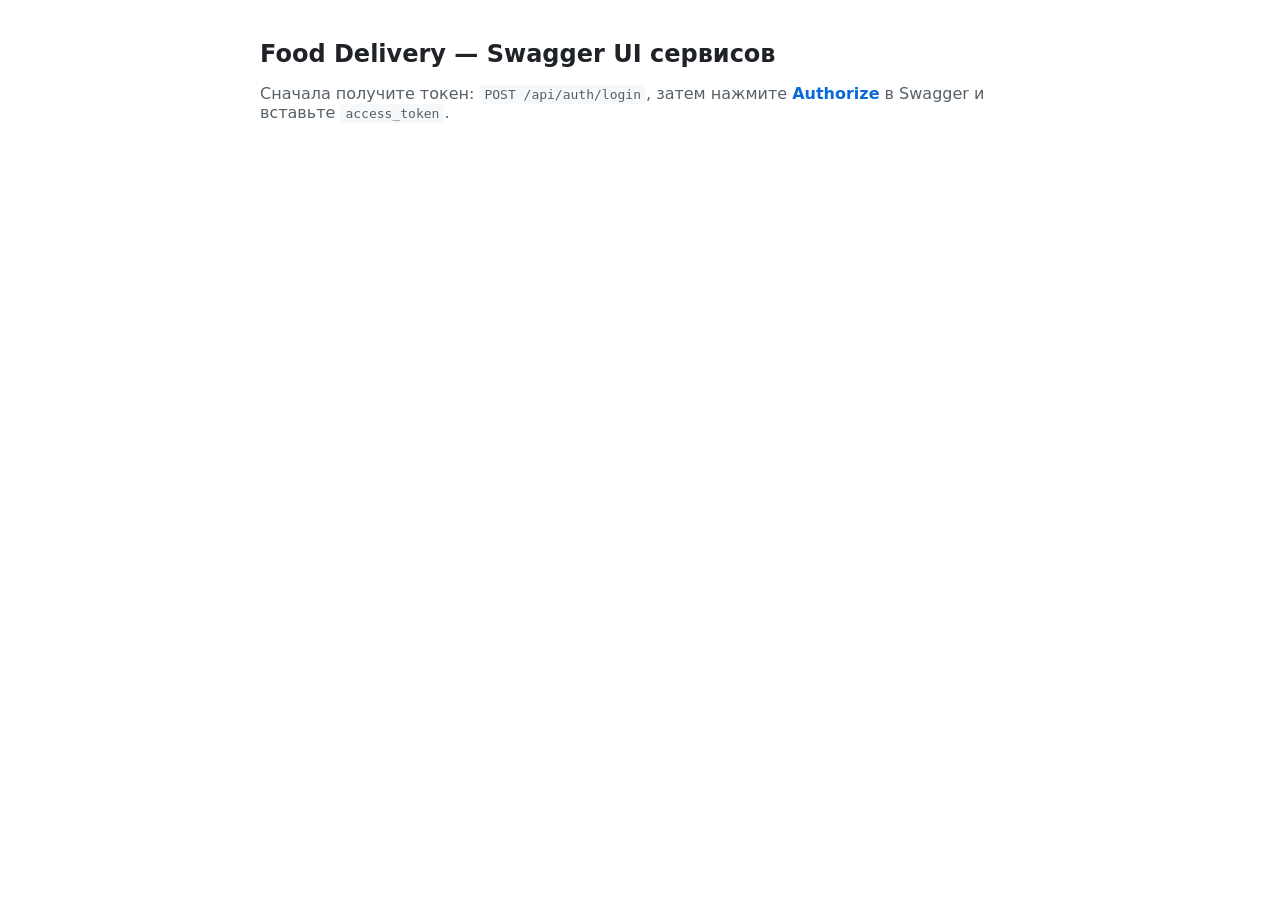
==== gateway/docs-index.html @ 5f65909a "Stage 1: project skeleton, shared library, docker-compose, API gateway" ====
<!DOCTYPE html>
<html lang="ru">
<head>
<meta charset="utf-8">
<title>Food Delivery — API documentation</title>
<style>
  body { font-family: system-ui, sans-serif; max-width: 760px; margin: 40px auto; padding: 0 16px; color: #1f2328; }
  h1 { font-size: 24px; } p { color: #57606a; }
  a.card { display: block; border: 1px solid #d0d7de; border-radius: 8px; padding: 12px 16px; margin: 10px 0;
           text-decoration: none; color: inherit; }
  a.card:hover { border-color: #0969da; }
  b { color: #0969da; } code { background: #f6f8fa; padding: 2px 5px; border-radius: 4px; }
</style>
</head>
<body>
<h1>Food Delivery — Swagger UI сервисов</h1>
<p>Сначала получите токен: <code>POST /api/auth/login</code>, затем нажмите <b>Authorize</b> в Swagger и вставьте <code>access_token</code>.</p>
<!-- ссылки на сервисы добавляются по мере их появления -->
</body>
</html>
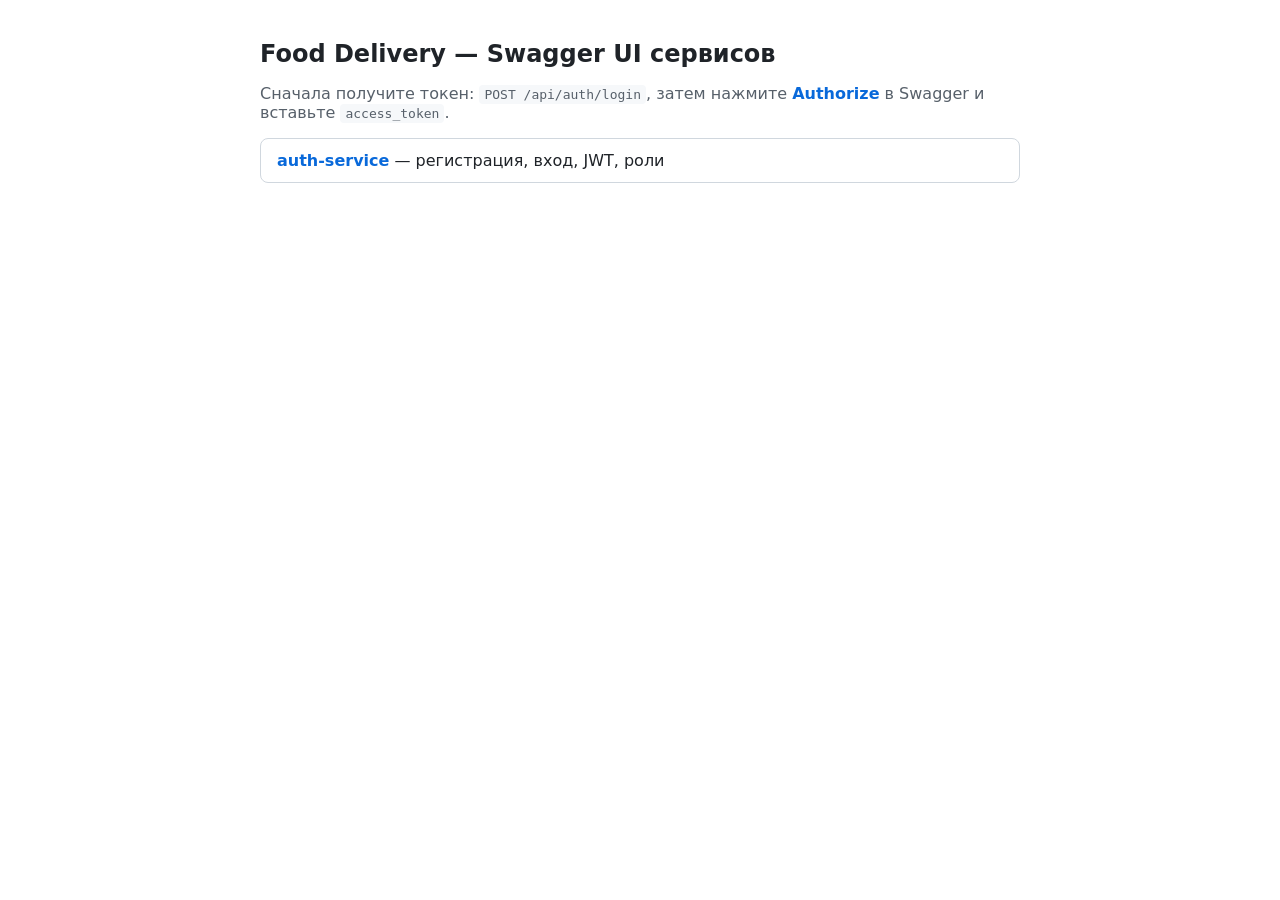
==== commit 3cfa5f5c: "Stage 2: auth-service (JWT, roles, profile) and web UI: login, registration, profile, admin users" ====
--- a/gateway/docs-index.html
+++ b/gateway/docs-index.html
@@ -15,6 +15,7 @@
 <body>
 <h1>Food Delivery — Swagger UI сервисов</h1>
 <p>Сначала получите токен: <code>POST /api/auth/login</code>, затем нажмите <b>Authorize</b> в Swagger и вставьте <code>access_token</code>.</p>
+<a class="card" href="/docs/auth/"><b>auth-service</b> — регистрация, вход, JWT, роли</a>
 <!-- ссылки на сервисы добавляются по мере их появления -->
 </body>
 </html>
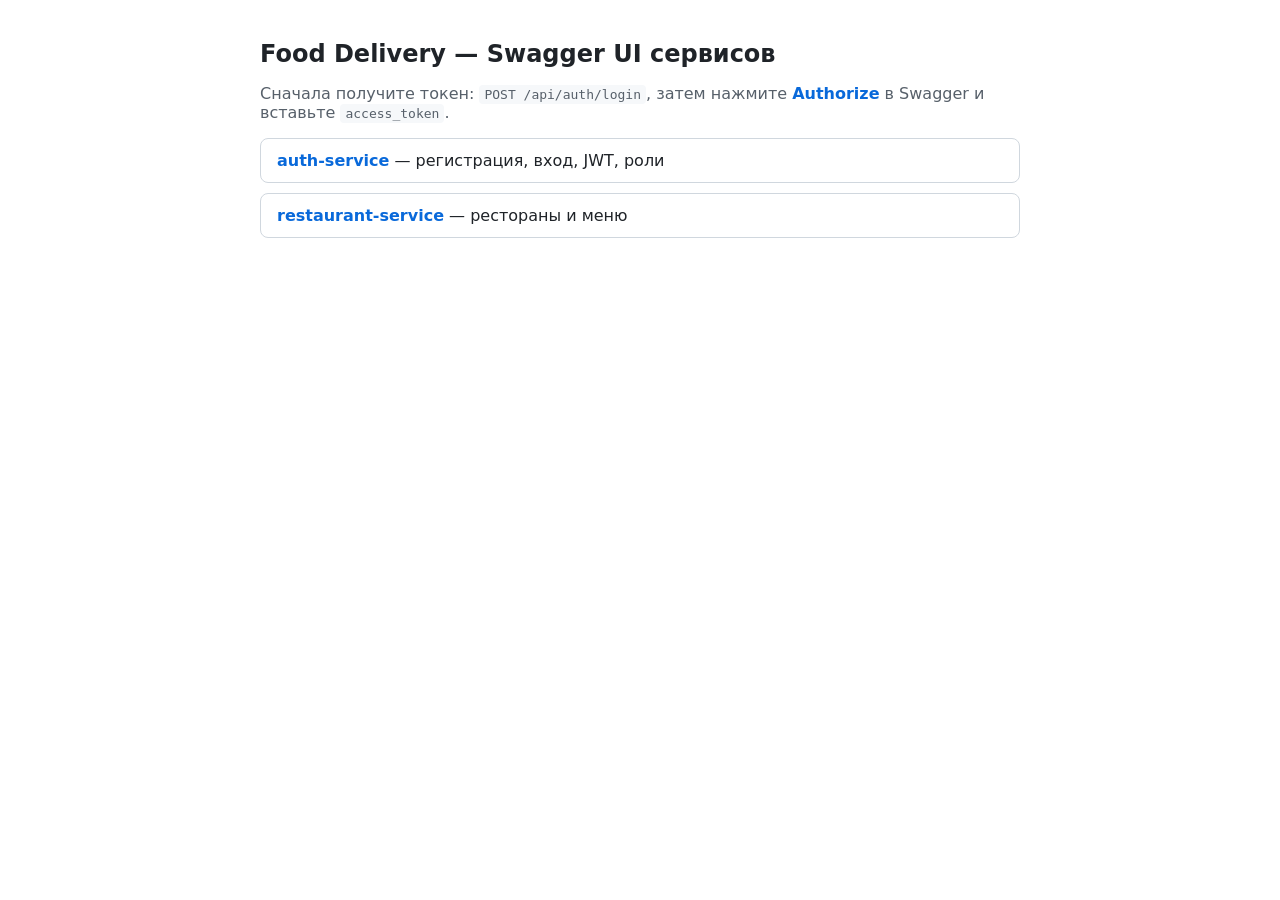
==== commit 67a6c5fe: "Stage 3: restaurant-service (restaurants, menu, price quote) and UI: catalog, restaurant page, owner" ====
--- a/gateway/docs-index.html
+++ b/gateway/docs-index.html
@@ -16,6 +16,7 @@
 <h1>Food Delivery — Swagger UI сервисов</h1>
 <p>Сначала получите токен: <code>POST /api/auth/login</code>, затем нажмите <b>Authorize</b> в Swagger и вставьте <code>access_token</code>.</p>
 <a class="card" href="/docs/auth/"><b>auth-service</b> — регистрация, вход, JWT, роли</a>
+<a class="card" href="/docs/restaurants/"><b>restaurant-service</b> — рестораны и меню</a>
 <!-- ссылки на сервисы добавляются по мере их появления -->
 </body>
 </html>
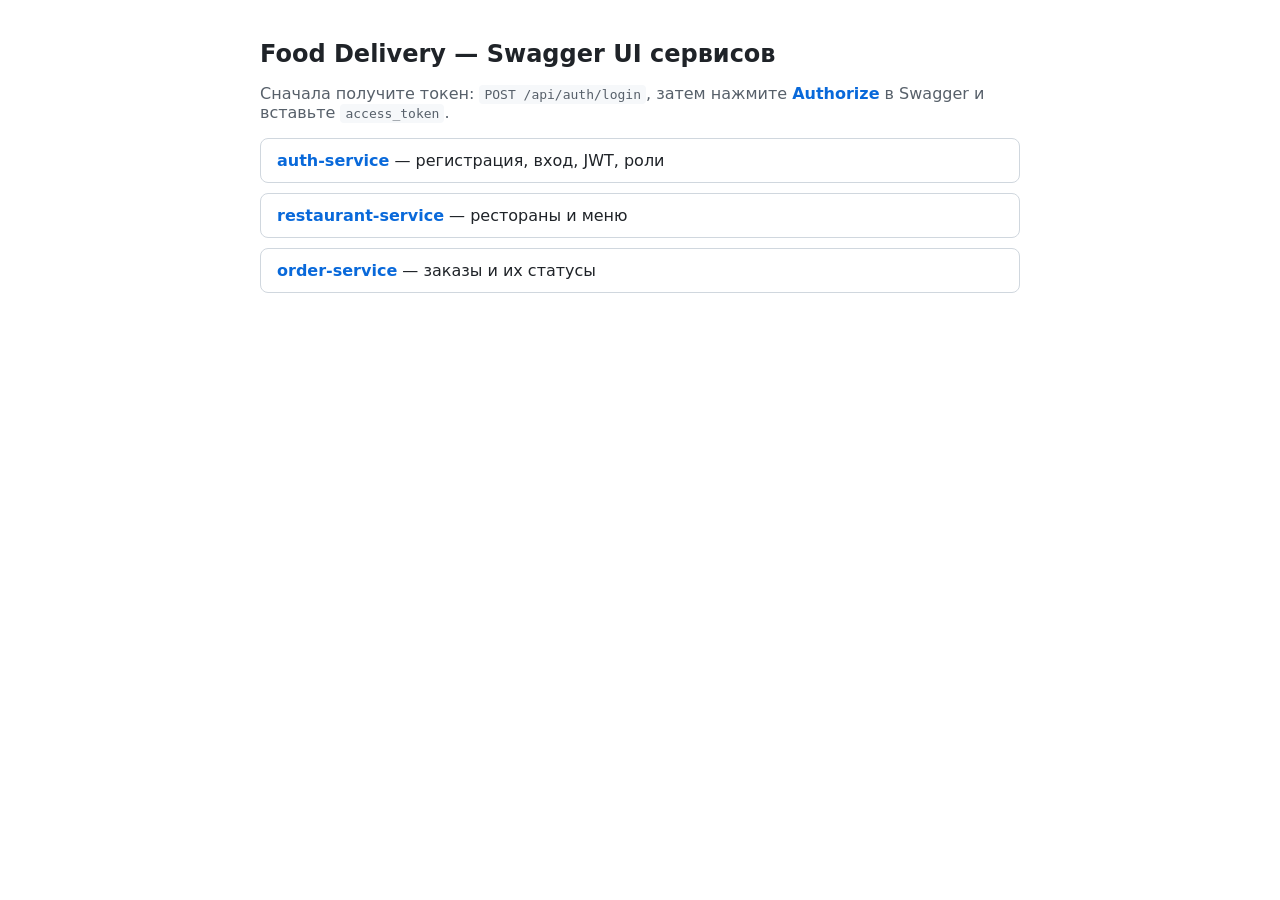
==== commit 935630ed: "Stage 4: order-service (order lifecycle, restaurant quote via REST, outbox, idempotency) and UI: car" ====
--- a/gateway/docs-index.html
+++ b/gateway/docs-index.html
@@ -17,6 +17,7 @@
 <p>Сначала получите токен: <code>POST /api/auth/login</code>, затем нажмите <b>Authorize</b> в Swagger и вставьте <code>access_token</code>.</p>
 <a class="card" href="/docs/auth/"><b>auth-service</b> — регистрация, вход, JWT, роли</a>
 <a class="card" href="/docs/restaurants/"><b>restaurant-service</b> — рестораны и меню</a>
+<a class="card" href="/docs/orders/"><b>order-service</b> — заказы и их статусы</a>
 <!-- ссылки на сервисы добавляются по мере их появления -->
 </body>
 </html>
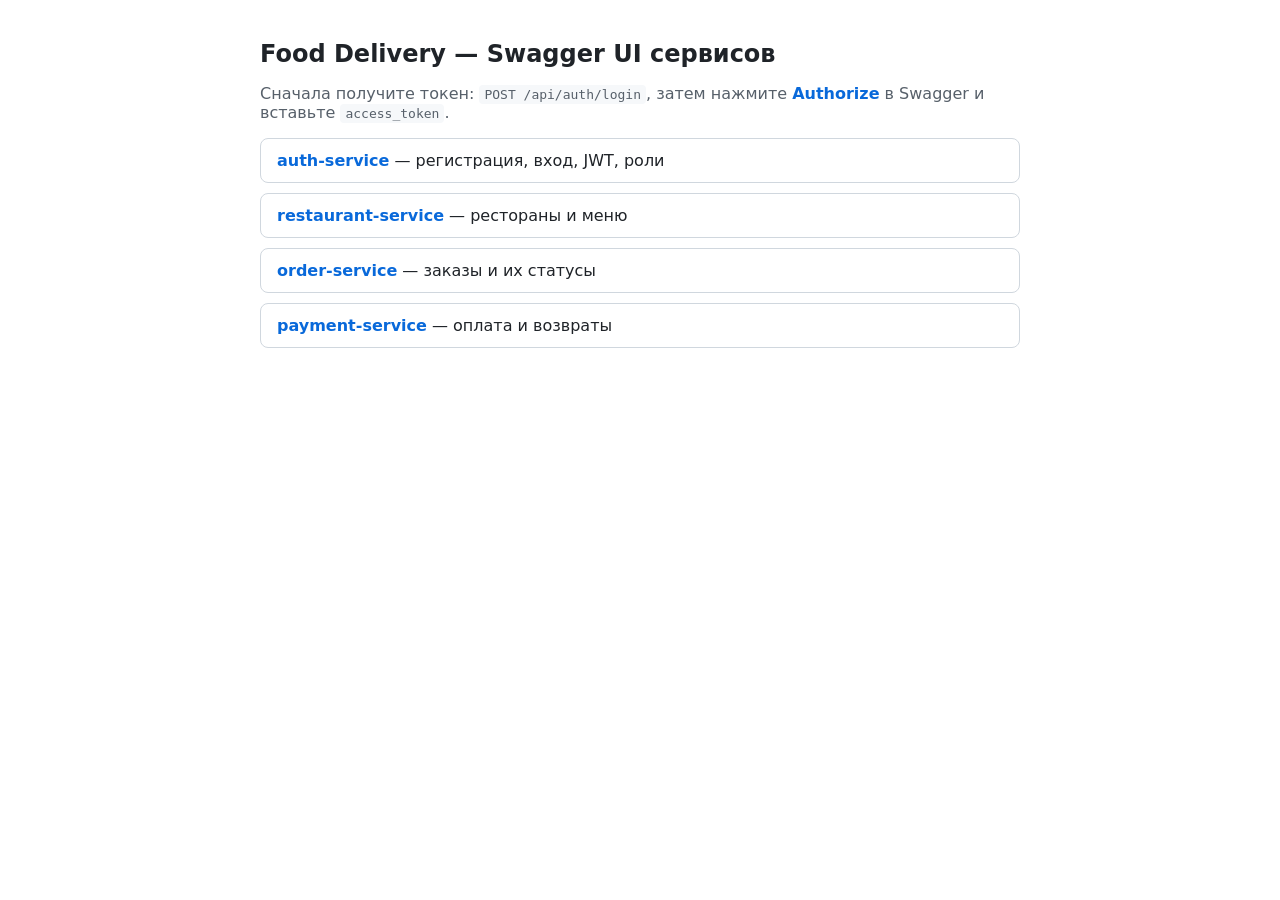
==== commit 6884dd31: "Stage 5: payment-service (card payments, refunds, payment timeout) as order saga + UI: card payment," ====
--- a/gateway/docs-index.html
+++ b/gateway/docs-index.html
@@ -18,6 +18,7 @@
 <a class="card" href="/docs/auth/"><b>auth-service</b> — регистрация, вход, JWT, роли</a>
 <a class="card" href="/docs/restaurants/"><b>restaurant-service</b> — рестораны и меню</a>
 <a class="card" href="/docs/orders/"><b>order-service</b> — заказы и их статусы</a>
+<a class="card" href="/docs/payments/"><b>payment-service</b> — оплата и возвраты</a>
 <!-- ссылки на сервисы добавляются по мере их появления -->
 </body>
 </html>
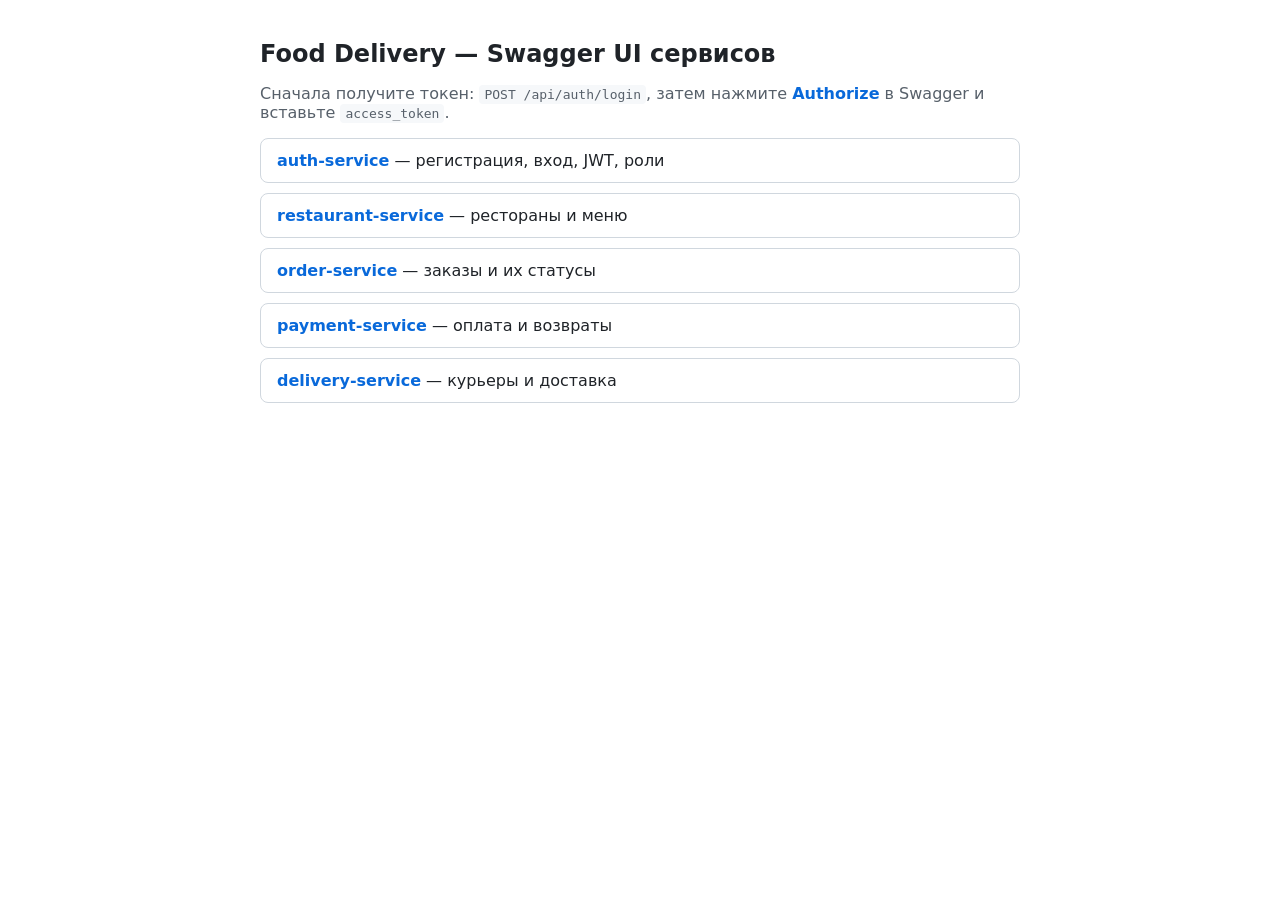
==== commit ca885f1e: "Stage 6: delivery-service (couriers, atomic claim, pickup/deliver, startup reconciliation) + UI: cou" ====
--- a/gateway/docs-index.html
+++ b/gateway/docs-index.html
@@ -19,6 +19,7 @@
 <a class="card" href="/docs/restaurants/"><b>restaurant-service</b> — рестораны и меню</a>
 <a class="card" href="/docs/orders/"><b>order-service</b> — заказы и их статусы</a>
 <a class="card" href="/docs/payments/"><b>payment-service</b> — оплата и возвраты</a>
+<a class="card" href="/docs/deliveries/"><b>delivery-service</b> — курьеры и доставка</a>
 <!-- ссылки на сервисы добавляются по мере их появления -->
 </body>
 </html>
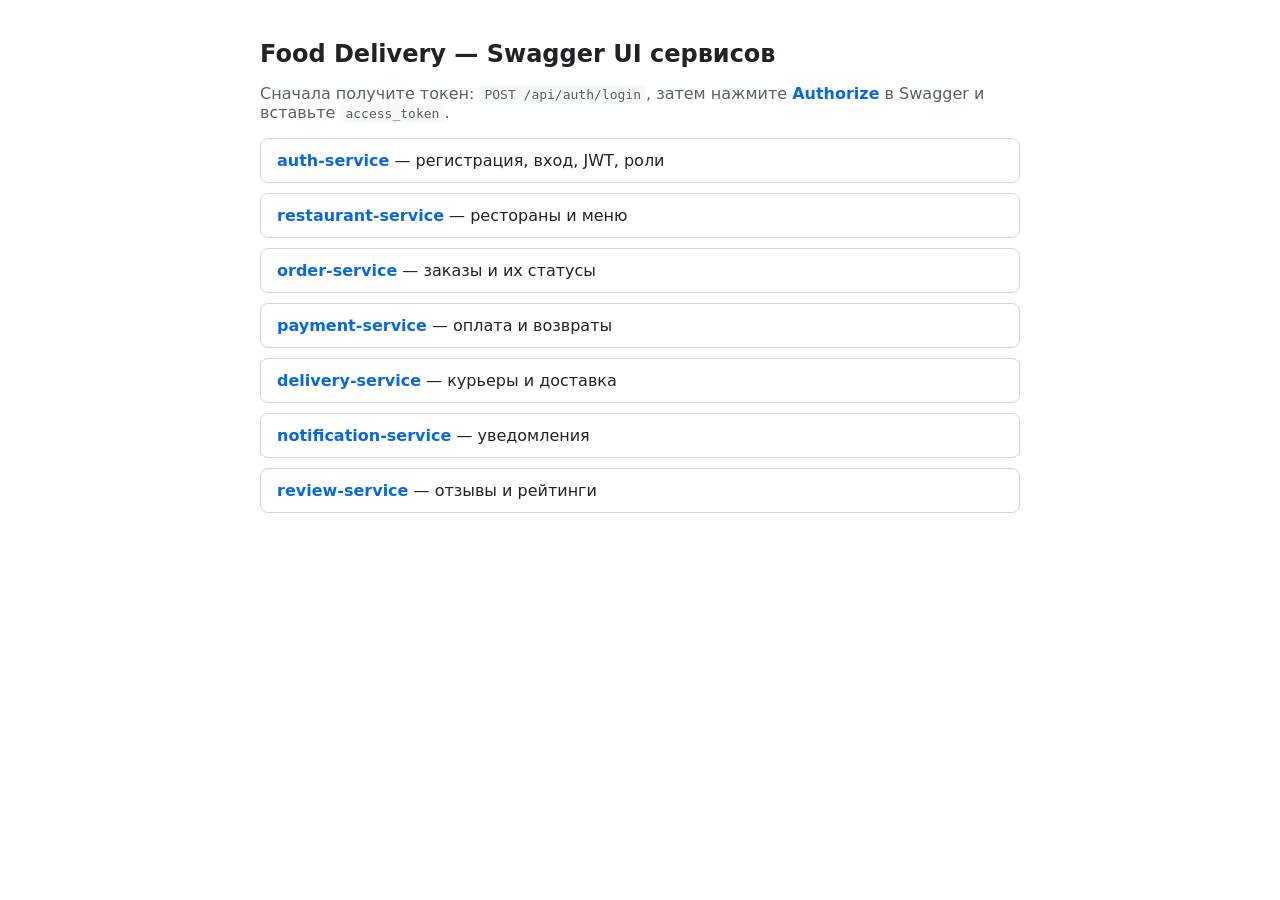
==== commit 797d6ad8: "Stage 7: notification-service and review-service + UI: notification bell, order rating, restaurant r" ====
--- a/gateway/docs-index.html
+++ b/gateway/docs-index.html
@@ -20,6 +20,7 @@
 <a class="card" href="/docs/orders/"><b>order-service</b> — заказы и их статусы</a>
 <a class="card" href="/docs/payments/"><b>payment-service</b> — оплата и возвраты</a>
 <a class="card" href="/docs/deliveries/"><b>delivery-service</b> — курьеры и доставка</a>
-<!-- ссылки на сервисы добавляются по мере их появления -->
+<a class="card" href="/docs/notifications/"><b>notification-service</b> — уведомления</a>
+<a class="card" href="/docs/reviews/"><b>review-service</b> — отзывы и рейтинги</a>
 </body>
 </html>
